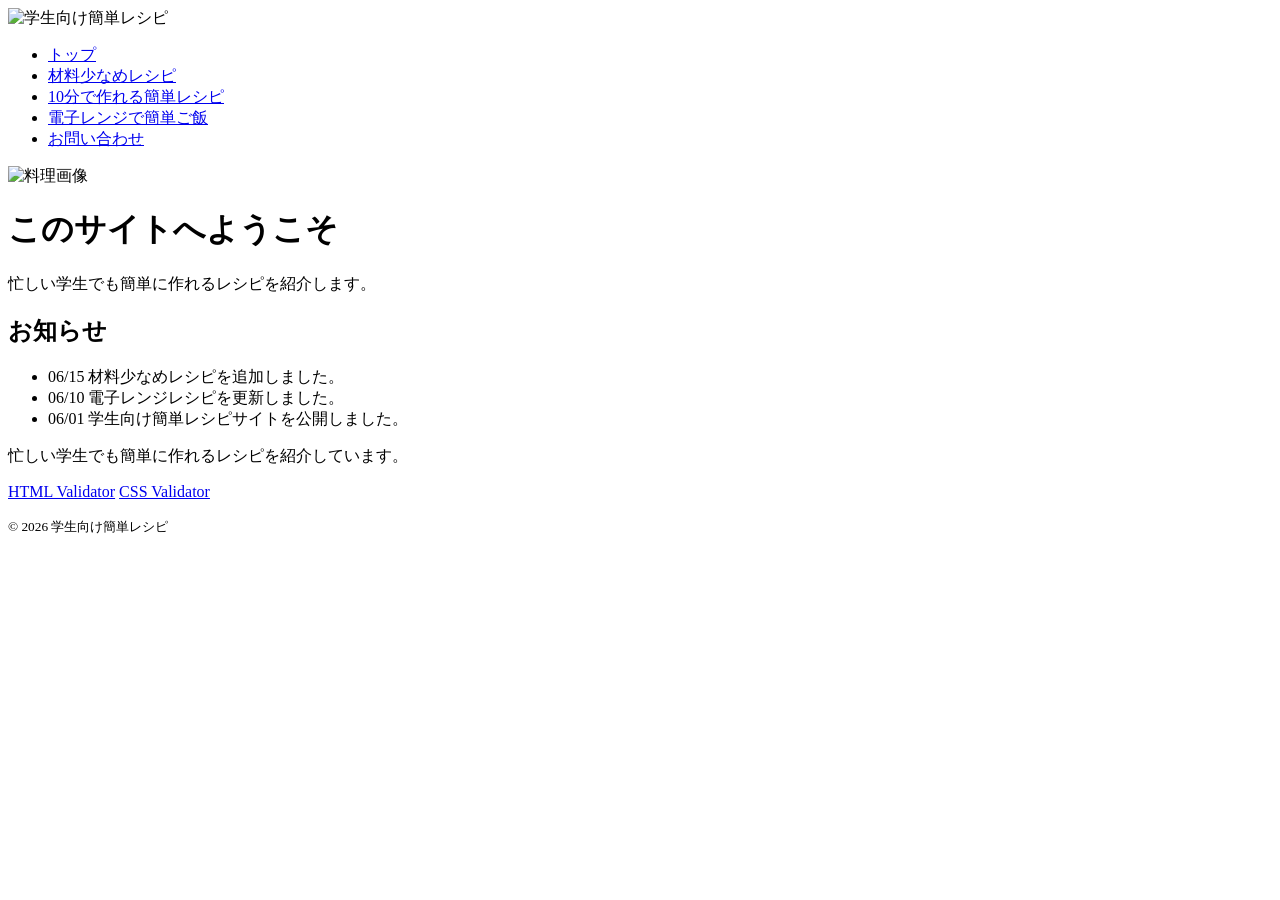
==== index.html @ d36395ce "Add files via upload" ====
<!DOCTYPE html>
<html lang="ja">

<head>
    <meta charset="utf-8">
    <meta name="description" content="忙しい学生向けに、材料少なめ・10分・電子レンジで作れる簡単レシピを紹介するサイトです。">
    <meta name="viewport" content="width=device-width">
    <title>学生向け簡単レシピ</title>
    <link rel="stylesheet" href="css/mystyle.css">
</head>

<body>
<div class="container">
<header class="topbar">
    <div class="logo">
       <img src="image/logo.png"
         alt="学生向け簡単レシピ"
         width="500"
         height="250">
    </div>

    <nav>
    <ul>
        <li><a href="index.html">トップ</a></li>
        <li><a href="content1.html">材料少なめレシピ</a></li>
        <li><a href="content2.html">10分で作れる簡単レシピ</a></li>
        <li><a href="content3.html">電子レンジで簡単ご飯</a></li>
        <li><a href="content4.html">お問い合わせ</a></li>
    </ul>
</nav>
</header>

<header class="hero">
    <img src="image/main.png" alt="料理画像"  width="1200" height="600">

    <div class="catch">
        <h1>このサイトへようこそ</h1>
        <p>
            忙しい学生でも簡単に作れるレシピを紹介します。
        </p>
    </div>
</header>
    <section class="news">
        <h2>お知らせ</h2>
        <ul>
            <li><time datetime="2025-06-15">06/15</time> 材料少なめレシピを追加しました。</li>
            <li><time datetime="2025-06-10">06/10</time> 電子レンジレシピを更新しました。</li>
            <li><time datetime="2025-06-01">06/01</time> 学生向け簡単レシピサイトを公開しました。</li>
        </ul>
    </section>
</div>
<footer>
<p>忙しい学生でも簡単に作れるレシピを紹介しています。</p>
<p>
<a href="https://validator.w3.org/" target="_blank">HTML Validator</a>
<a href="https://jigsaw.w3.org/css-validator/">CSS Validator</a>
</p>
<small>&copy; 2026 学生向け簡単レシピ</small>
</footer>
</body>
</html>
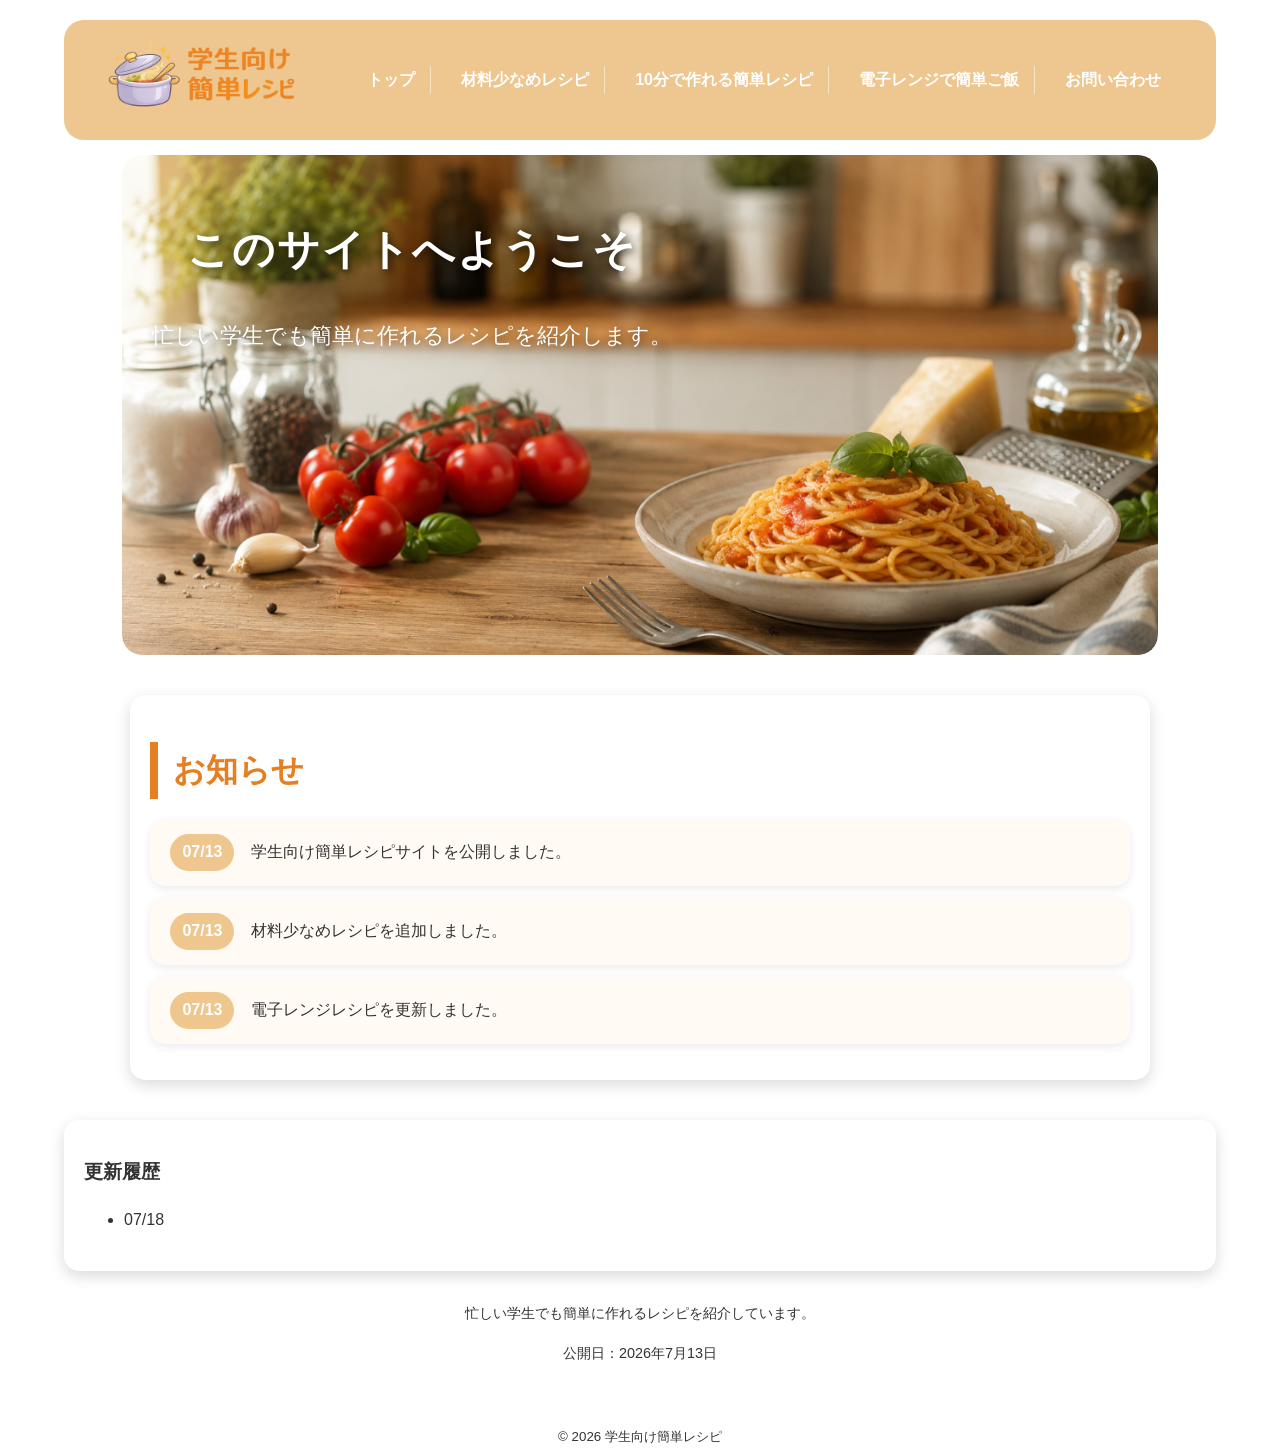
==== commit daae28f4: "Update index.html" ====
--- a/index.html
+++ b/index.html
@@ -40,17 +40,24 @@
         </p>
     </div>
 </header>
-    <section class="news">
-        <h2>お知らせ</h2>
-        <ul>
-            <li><time datetime="2025-06-15">06/15</time> 材料少なめレシピを追加しました。</li>
-            <li><time datetime="2025-06-10">06/10</time> 電子レンジレシピを更新しました。</li>
-            <li><time datetime="2025-06-01">06/01</time> 学生向け簡単レシピサイトを公開しました。</li>
-        </ul>
-    </section>
+<section class="news">
+    <h2>お知らせ</h2>
+    <ul>
+        <li><time datetime="2026-07-13">07/13</time> 学生向け簡単レシピサイトを公開しました。</li>
+        <li><time datetime="2026-07-13">07/13</time> 材料少なめレシピを追加しました。</li>
+        <li><time datetime="2026-07-13">07/13</time> 電子レンジレシピを更新しました。</li>
+    </ul>
+</section>
+<section class="update">
+<h2>更新履歴</h2>
+<ul>
+    <li><time datetime="2026-07-18">07/18</time><a href="content1.html#content4">材料少なめレシピに「鶏むね肉の照り焼き」を追加しました。</a></li>
+</ul>
+</section>
 </div>
 <footer>
 <p>忙しい学生でも簡単に作れるレシピを紹介しています。</p>
+<p>公開日：2026年7月13日</p>
 <p>
 <a href="https://validator.w3.org/" target="_blank">HTML Validator</a>
 <a href="https://jigsaw.w3.org/css-validator/">CSS Validator</a>
@@ -58,4 +65,4 @@
 <small>&copy; 2026 学生向け簡単レシピ</small>
 </footer>
 </body>
-</html>+</html>
--- a/css/mystyle.css
+++ b/css/mystyle.css
@@ -0,0 +1,315 @@
+@charset "utf-8";
+h1{
+    color: #fff;
+    background-color: #e0bd97;
+    border-radius: 15px;
+    padding: 10px;
+    text-align: center;
+    font-size: 260%;
+    font-weight: bold;
+    letter-spacing: 2px;
+}
+.welcome{
+    color: #fff;
+    background-color: #e0bd97;
+    font-size: 300%;
+    font-weight: bold;
+    border-radius: 15px;
+    padding: 10px;
+    text-align: center;
+}
+body{
+    margin:0;
+    background-color:#ffffff;
+    color:#333333;
+    font-family:"Yu Gothic UI","メイリオ","Hiragino Maru Gothic ProN",sans-serif;
+    line-height:1.8;
+}
+p{
+	font-size: 90%;
+}
+h2{
+	font-size: 120%;
+}
+footer{
+	text-align: center;
+}
+.hero{
+    position:relative;
+    height:500px;
+    overflow:hidden;
+    width:90%;
+    max-width:1200px;
+    margin:15px auto 0 auto;
+    border-radius:20px;
+}
+.hero img{
+    width:100%;
+    height:100%;
+    object-fit:cover;
+    border-radius:0 0 20px 20px;
+}
+.hero::before{
+    content:"";
+    position:absolute;
+    inset:0;
+}
+.catch{
+    position:absolute;
+    top:30px;
+    left:30px;
+    color:white;
+    z-index:1;
+}
+
+.catch h1{
+    background:none;
+    color:white;
+    padding:0;
+    border-radius:0;
+    text-shadow:3px 3px 8px rgba(0,0,0,0.7);
+}
+.catch p{
+    font-size:140%;
+    text-shadow:2px 2px 8px rgba(0,0,0,.5);
+}
+.topbar{
+    background-color:#edc389f0;
+    color:white;
+    display:flex;
+    justify-content:space-between;
+    align-items:center;
+    padding:15px 40px;
+    border-radius:20px;
+}
+.logo{
+    color:white;
+    font-size:32px;
+    font-weight:bold;
+}
+.topbar ul{
+    list-style:none;
+    display:flex;
+    gap:30px;
+    margin:0;
+    padding:0;
+}
+
+.topbar a{
+    color:white;
+    text-decoration:none;
+    font-weight:bold;
+}
+.topbar li{
+    border-right:1px solid rgba(255,255,255,0.5);
+    padding-right:15px;
+}
+.topbar li:last-child{
+    border-right:none;
+}
+.container{
+    width:90%;
+    max-width:1200px;
+    margin:20px auto;
+}
+nav li:hover{
+    opacity: 0.7;
+}
+@media(max-width:600px){
+.catch{
+    top:50px;
+    left:50px;
+}
+.catch h1{
+    font-size:350%;
+}
+.catch p{
+    font-size:100%;
+}
+}
+.logo img{
+    height:90px;
+    width:auto;
+    display:block;
+}
+.news{
+    width:85%;
+    margin:40px auto;
+}
+.news h2{
+    color:#e67e22;
+    font-size:200%;
+    font-weight:bold;
+    border-left:8px solid #e67e22;
+    padding-left:15px;
+    margin-bottom:20px;
+}
+.news ul{
+    list-style:none;
+    padding:0;
+}
+.news li{
+    background:#fffaf3;
+    border-radius:15px;
+    padding:15px 20px;
+    margin-bottom:12px;
+    box-shadow:0 3px 10px rgba(0,0,0,0.08);
+}
+.news time{
+    display:inline-block;
+    background:#edc389f0;
+    color:white;
+    border-radius:20px;
+    padding:4px 12px;
+    margin-right:12px;
+    font-weight:bold;
+}
+.point-list{
+    list-style-image:url("../image/pot.png");
+    margin-left:25px;
+}
+.point-img{
+    width: 300px;
+    height: 200px;
+    object-fit: cover;
+    border-radius: 10px;
+    box-shadow: 0 4px 10px rgba(0,0,0,0.2);
+    float:left;
+    margin-right:20px;
+    margin-bottom:10px;
+}
+section{
+    background:#fff;
+    padding:20px;
+    margin:30px 0;
+    border-radius:15px;
+    box-shadow:0 5px 15px rgba(0,0,0,0.15);
+}
+.recipe{
+    display: flex;
+    gap: 30px;
+    align-items: flex-start;
+}
+.recipe-text{
+    flex: 1;
+}
+@media(max-width:700px){
+.recipe{
+    flex-direction: column;
+}
+.point-img{
+    width:100%;
+    height:auto;
+}
+}
+.sub-h1{
+    background: linear-gradient(to right, #e0bd97 0%, #f3e4d3 60%, #ffffff 100%);
+    color: #ffffff;
+    text-align: left;
+    padding: 12px 20px;
+    border-radius: 15px;
+    font-size: 260%;
+    font-weight: bold;
+    letter-spacing: 2px;
+}
+.breadcrumb li{
+    display:inline;
+}
+.clear{
+    clear:both;
+}
+a:link{
+    color:#ffffff;
+}
+a:visited{
+    color:#be4e03;
+}
+a:hover{
+    color:#ffe8b3;
+}
+a:active{
+    color:#ff9900;
+}
+a:link{
+    color:#ffffff;
+}
+a:visited{
+    color:#be4e03;
+}
+a:hover{
+    color:#ffe8b3;
+}
+a:active{
+    color:#ff9900;
+}
+.mokuji a:link{
+    color:#e67e22;
+    text-decoration:none;
+}
+.mokuji a:visited{
+    color:#c45a00;
+}
+.mokuji a:hover{
+    color:#ff9900;
+    text-decoration:underline;
+}
+.mokuji a:active{
+    color:#d35400;
+}
+.sentou{
+    text-align:right;
+}
+.sentou a:link{
+    color:#e67e22;
+    text-decoration:none;
+    font-weight:bold;
+}
+.sentou a:visited{
+    color:#c45a00;
+}
+.sentou a:hover{
+    color:#ff9900;
+    text-decoration:underline;
+}
+.sentou a:active{
+    color:#d35400;
+}
+form{
+    width:80%;
+    max-width:700px;
+    margin:30px auto;
+}
+input[type="text"],
+input[type="email"],
+textarea{
+    width:100%;
+    padding:10px;
+    border:1px solid #ccc;
+    border-radius:8px;
+    box-sizing:border-box;
+}
+input[type="submit"]{
+    background:#e0bd97;
+    color:white;
+    border:none;
+    padding:10px 25px;
+    border-radius:10px;
+    cursor:pointer;
+}
+input[type="submit"]:hover{
+    background:#d89f63;
+}
+@media print{
+.topbar{
+    display:none;
+}
+.hero{
+    height:auto;
+}
+.hero img{
+    height:auto;
+}
+footer{
+    display:none;
+}
+}
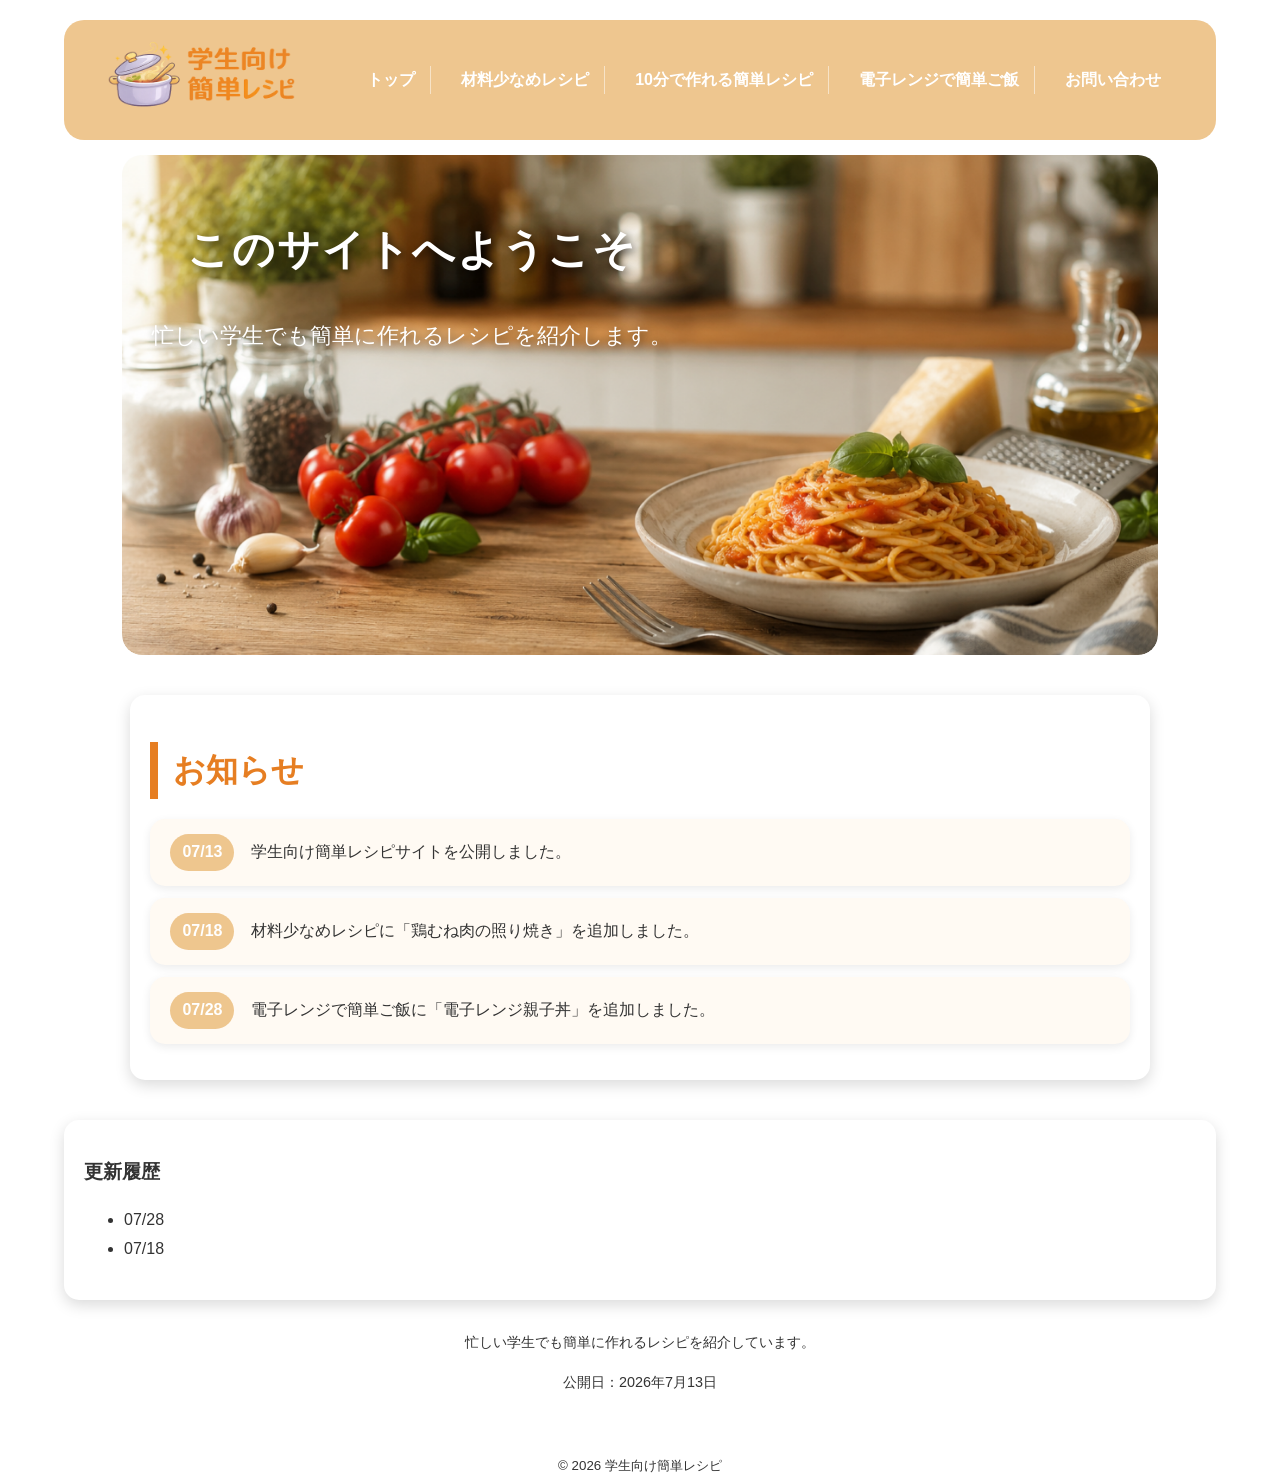
==== commit 56cc6f1b: "Update index.html" ====
--- a/index.html
+++ b/index.html
@@ -44,13 +44,14 @@
     <h2>お知らせ</h2>
     <ul>
         <li><time datetime="2026-07-13">07/13</time> 学生向け簡単レシピサイトを公開しました。</li>
-        <li><time datetime="2026-07-13">07/13</time> 材料少なめレシピを追加しました。</li>
-        <li><time datetime="2026-07-13">07/13</time> 電子レンジレシピを更新しました。</li>
+        <li><time datetime="2026-07-18">07/18</time> 材料少なめレシピに「鶏むね肉の照り焼き」を追加しました。</li>
+        <li><time datetime="2026-07-28">07/28</time> 電子レンジで簡単ご飯に「電子レンジ親子丼」を追加しました。</li>
     </ul>
 </section>
 <section class="update">
 <h2>更新履歴</h2>
 <ul>
+    <li><time datetime="2026-07-28">07/28</time><a href="content3.html#content4">電子レンジで簡単ご飯に「電子レンジ親子丼」を追加しました。</a></li>
     <li><time datetime="2026-07-18">07/18</time><a href="content1.html#content4">材料少なめレシピに「鶏むね肉の照り焼き」を追加しました。</a></li>
 </ul>
 </section>
